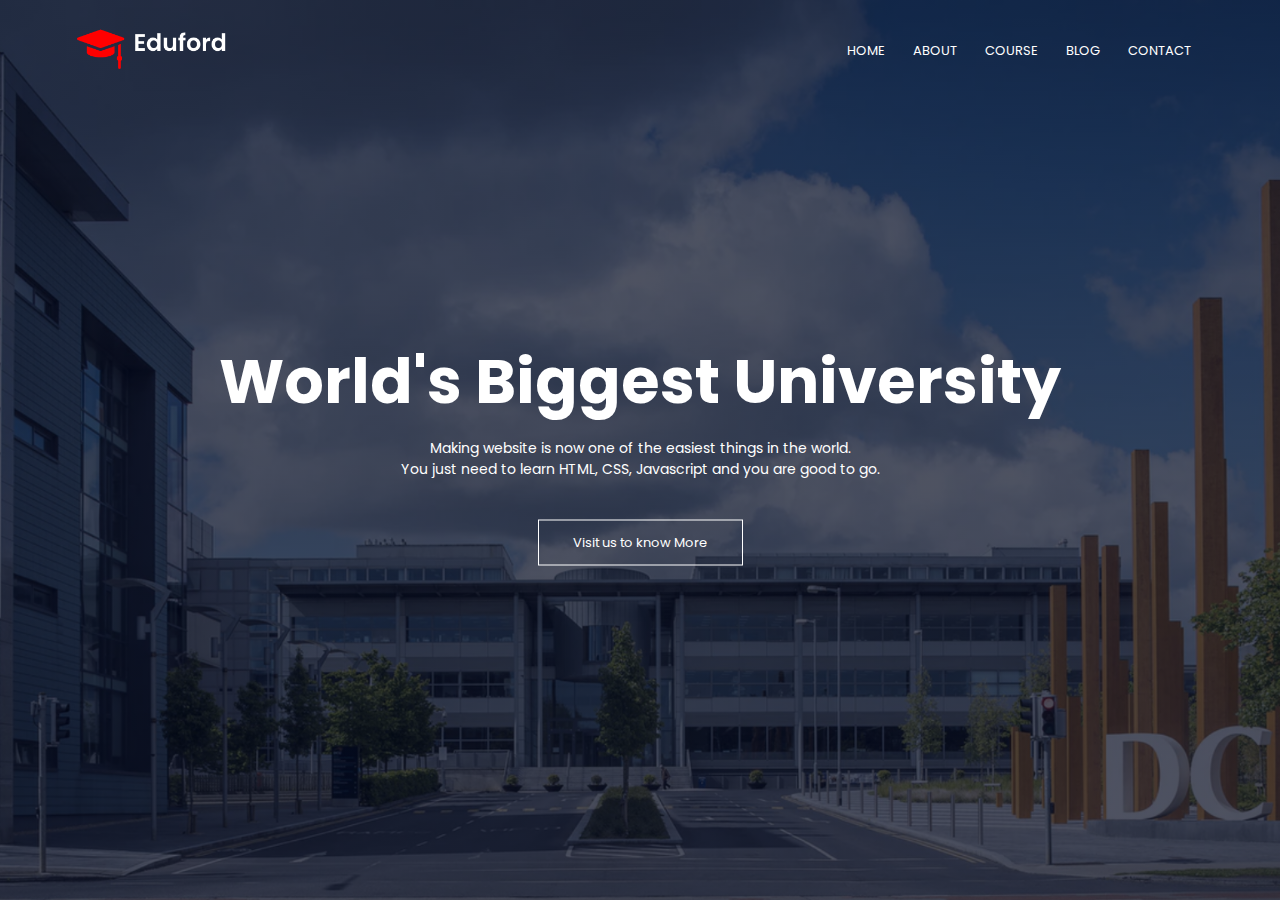
==== index.html @ 608ebccc "background headers and menu added" ====
<!DOCTYPE html>
<html lang="en">
<head>
    <meta charset="UTF-8">
    <meta http-equiv="X-UA-Compatible" content="IE=edge">
    <meta name="viewport" content="width=device-width, initial-scale=1.0">
    <title>University website</title>
    <link href="style.css" rel = "stylesheet">
    <link rel="preconnect" href="https://fonts.googleapis.com">
    <link rel="preconnect" href="https://fonts.gstatic.com" crossorigin>
    <link href="https://fonts.googleapis.com/css2?family=Poppins:wght@100;200;300;400;600;700&display=swap" rel="stylesheet">
    <link rel="stylesheet" href="https://stackpath.bootstrapcdn.com/font-awesome/4.7.0/css/font-awesome.min.css">
</head>
<body>
    <section class = "header">
        <nav>
            <a href="index.html"><img src = "images/logo.png"></a>
            <div class="nav-links" id="navLinks">
                <i class="fa fa-times" onclick="hideMenu()"></i>
                <ul>
                    <li><a href="">HOME </a> </li>
                    <li><a href="">ABOUT </a> </li>
                    <li><a href="">COURSE </a> </li>
                    <li><a href="">BLOG </a> </li>
                    <li><a href="">CONTACT </a> </li>
                </ul>


            </div>
            <i class="fa fa-bars"onclick="showMenu()"></i>
            
        </nav>
        <div class="text-box">
            <h1>World's Biggest University</h1>
            <p> Making website is now one of the easiest things in the world. <br> You just need to learn HTML, CSS, Javascript and you are good to go. </p>
            <a href= "" class = "hero-btn"> Visit us to know More</a>
        </div>

    </section>
    <!---JavaScript for Toggle Menu-->
    <script>
        var navLinks = document.getElementById("navLinks");

        function showMenu(){
            navLinks.style.right = "0"; 
        }
        function hideMenu(){
            navLinks.style.right = "-200px"; 
        }
    </script>
    
</body>
</html>
---- style.css ----
*{
    margin:0;
    padding: 0; 
    font-family: 'Poppins', sans-serif;
}
.header{
    min-height: 100vh;
    width: 100%; 
    background-image: linear-gradient(rgba(4,9,30,.7), rgba(4,9,30,.7)), url(images/banner.png); 
    background-position: center;
    background-size: cover; 
    position: relative; 
}
nav{
    display: flex; 
    padding: 2% 6%; 
    justify-content: space-between;
    align-items: center;
}
nav img{
    width: 150px;
}
.nav-links{
    flex: 1; 
    text-align: right; 

}
.nav-links ul li{
    list-style: none; 
    display: inline-block; 
    padding: 8px 12px;
    position: relative;
}
.nav-links ul li a{
    color: #fff; 
    text-decoration: none;
    font-size: 13px; 
}
.nav-links ul li::after{
    content:''; 
    width: 0%; 
    height: 2px;
    background: #f44336;
    display: block;
    margin: auto;
}
.nav-links ul li:hover::after{
    width: 100%; 
}
.text-box{
    width: 90%;
    color: #fff; 
    position: absolute; 
    top: 50%; 
    left: 50%;
    transform: translate(-50%, -50%); 
    text-align: center; 
}
.text-box h1{
    font-size: 62px;
}
.text-box p{
    margin: 10px 0 40px; 
    font-size: 14px; 
    color:#fff; 
}
.hero-btn{
    display: inline-block;
    text-decoration: none;
    color: #fff;
    border: 1px solid #fff; 
    padding: 12px 34px; 
    font-size: 13px;
    background: transparent; 
    position: relative;
    cursor:pointer; 

}
.hero-btn:hover{
    border: 1px solide #f44336; 
    background: #f44336; 
    transition: 1s;
}
nav .fa{
    display: none;
}

@media(max-width: 700px){
    .text-box h1{
        font-size: 20px;
    }
    .nav-links{
        position: absolute;
        background: #f44336; 
        height: 100vh; 
        width: 200 px; 
        top: 0;
        right: -200px; 
        text-align: left; 
        z-index: 2;
    }
    nav .fa{
        display: block; 
        color: #fff; 
        margin: 10px; 
        font-size: 22px; 
        cursor: pointer;
    }
    .nav-links ul{
        padding: 30px;

    }

}
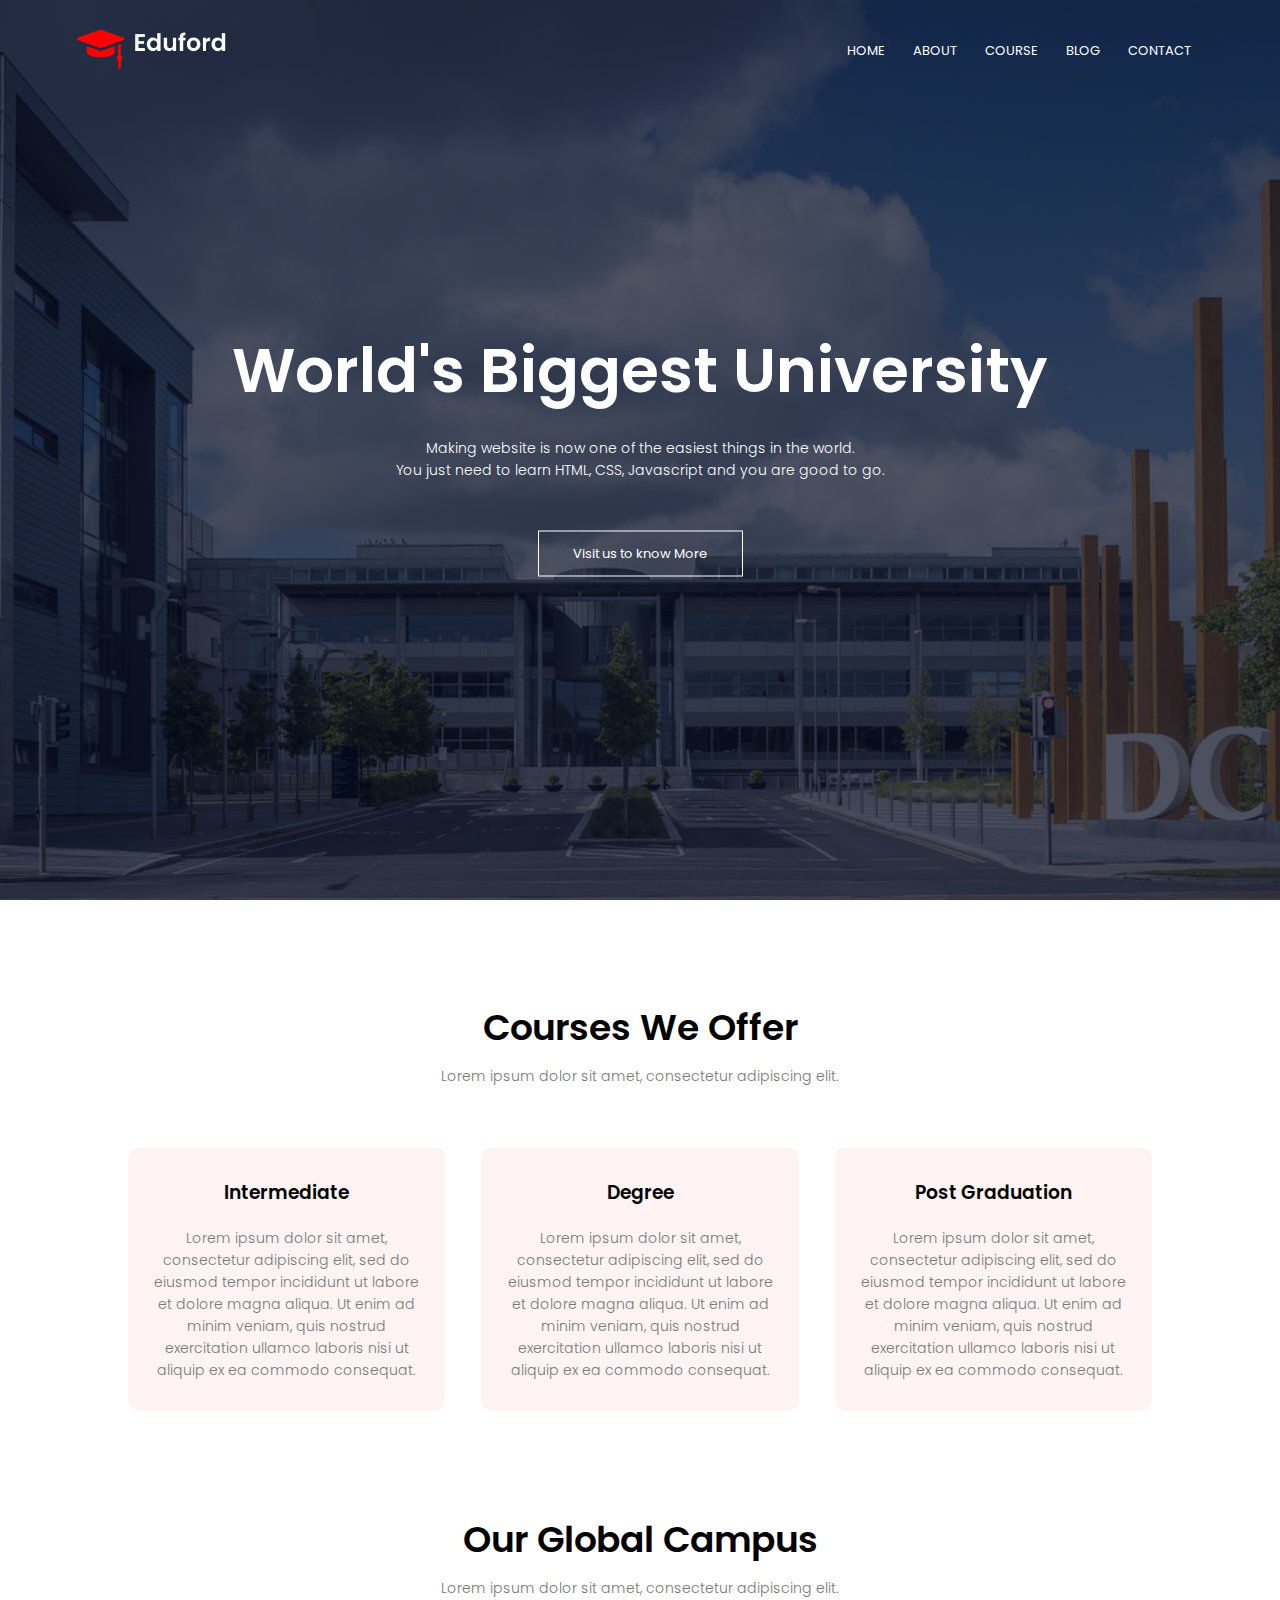
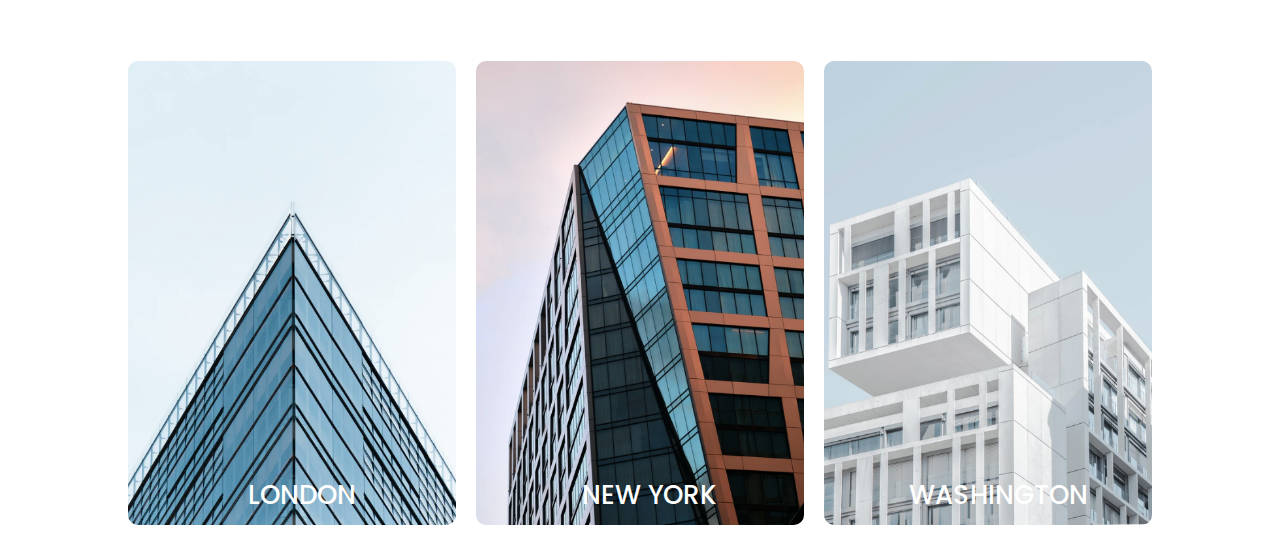
==== commit 6ff1c92e: "new sections added" ====
--- a/index.html
+++ b/index.html
@@ -37,6 +37,62 @@
         </div>
 
     </section>
+
+    <!---course-->
+
+    <section class = "course">
+        <h1> Courses We Offer</h1>
+        <p> Lorem ipsum dolor sit amet, consectetur adipiscing elit.</p>
+        <div class = "row">
+            <div class = "course-col">
+                <h3>Intermediate</h3>
+                <p>Lorem ipsum dolor sit amet, consectetur adipiscing elit, sed do eiusmod tempor incididunt ut labore et dolore magna aliqua. Ut enim ad minim veniam, quis nostrud exercitation ullamco laboris nisi ut aliquip ex ea commodo consequat.</p>
+
+            </div>
+            <div class = "course-col">
+                <h3>Degree</h3>
+                <p>Lorem ipsum dolor sit amet, consectetur adipiscing elit, sed do eiusmod tempor incididunt ut labore et dolore magna aliqua. Ut enim ad minim veniam, quis nostrud exercitation ullamco laboris nisi ut aliquip ex ea commodo consequat.</p>
+                
+            </div>
+            <div class = "course-col">
+                <h3>Post Graduation</h3>
+                <p>Lorem ipsum dolor sit amet, consectetur adipiscing elit, sed do eiusmod tempor incididunt ut labore et dolore magna aliqua. Ut enim ad minim veniam, quis nostrud exercitation ullamco laboris nisi ut aliquip ex ea commodo consequat.</p>
+                
+            </div>
+        </div>
+    </section>
+
+    <!----Campus-->
+    <section class = "campus">
+        <h1> Our Global Campus</h1>
+        <p> Lorem ipsum dolor sit amet, consectetur adipiscing elit.</p>
+
+        <div class="row">
+            <div class="campus-col">
+                <img src = "images/london.png">
+                <div class = "layer">
+                    <h3> LONDON</h3>
+                </div>
+            </div>
+            <div class="campus-col">
+                <img src = "images/newyork.png">
+                <div class = "layer">
+                    <h3> NEW YORK</h3>
+                </div>
+            </div>
+            <div class="campus-col">
+                <img src = "images/washington.png">
+                <div class = "layer">
+                    <h3> WASHINGTON</h3>
+                </div>
+            </div>
+            
+
+        </div>
+    </section>
+
+
+
     <!---JavaScript for Toggle Menu-->
     <script>
         var navLinks = document.getElementById("navLinks");
--- a/style.css
+++ b/style.css
@@ -98,6 +98,7 @@
         right: -200px; 
         text-align: left; 
         z-index: 2;
+        transition: 1s; 
     }
     nav .fa{
         display: block; 
@@ -112,3 +113,101 @@
     }
 
 }
+
+/*----course-----*/
+
+.course{
+    width: 80%;
+    margin: auto; 
+    text-align: center;
+    padding-top: 100px; 
+}
+
+h1{
+    font-size: 36px;
+    font-weight: 600;
+}
+p{
+    color: #777; 
+    font-size: 14px;
+    font-weight: 300;
+    line-height: 22px; 
+    padding: 10px; 
+}
+.row{
+    margin-top: 5%;
+    display: flex; 
+    justify-content: space-between;
+}
+.course-col{
+    flex-basis: 31%; 
+    background: #fff3f3; 
+    border-radius: 10px; 
+    margin-bottom: 5%;
+    padding: 20px 12px; 
+    box-sizing: border-box;
+}
+h3{
+    text-align: center;
+    font-weight: 600;
+    margin: 10px;
+}
+.course-col:hover{
+    box-shadow: 0 0 20px 0px rgba(0, 0, 0, .2);
+}
+
+@media(max-width: 700px){
+    .row{
+        flex-direction: column;
+    }
+}
+
+/*------Campus----------*/
+
+.campus{
+    width: 80%;
+    margin: auto; 
+    text-align: center; 
+    padding-top: 50px;
+}
+.campus-col{
+    flex-basis: 32%;
+    border-radius: 10px;
+    margin-bottom: 30px;
+    position: relative; 
+    overflow: hidden;
+}
+.campus-col img{
+    width: 100%; 
+    display: block; 
+}
+.layer{
+    background: transparent; 
+    height: 100%; 
+    width: 100%;
+    position: absolute; 
+    top: 0; 
+    left: 0; 
+    transition: .5s; 
+}
+.layer:hover{
+    background: rgba(226,0,0,.7); 
+
+}
+.layer h3{
+    width: 100%; 
+    font-weight: 500; 
+    color: #fff; 
+    font-size: 26px;
+    bottom: 0; 
+    left: 50%; 
+    transform: translateX(-50%);
+    position: absolute; 
+    transition: .5s;
+}
+
+.layer:hover h3{
+    bottom: 49%; 
+    opacity: 1; 
+
+}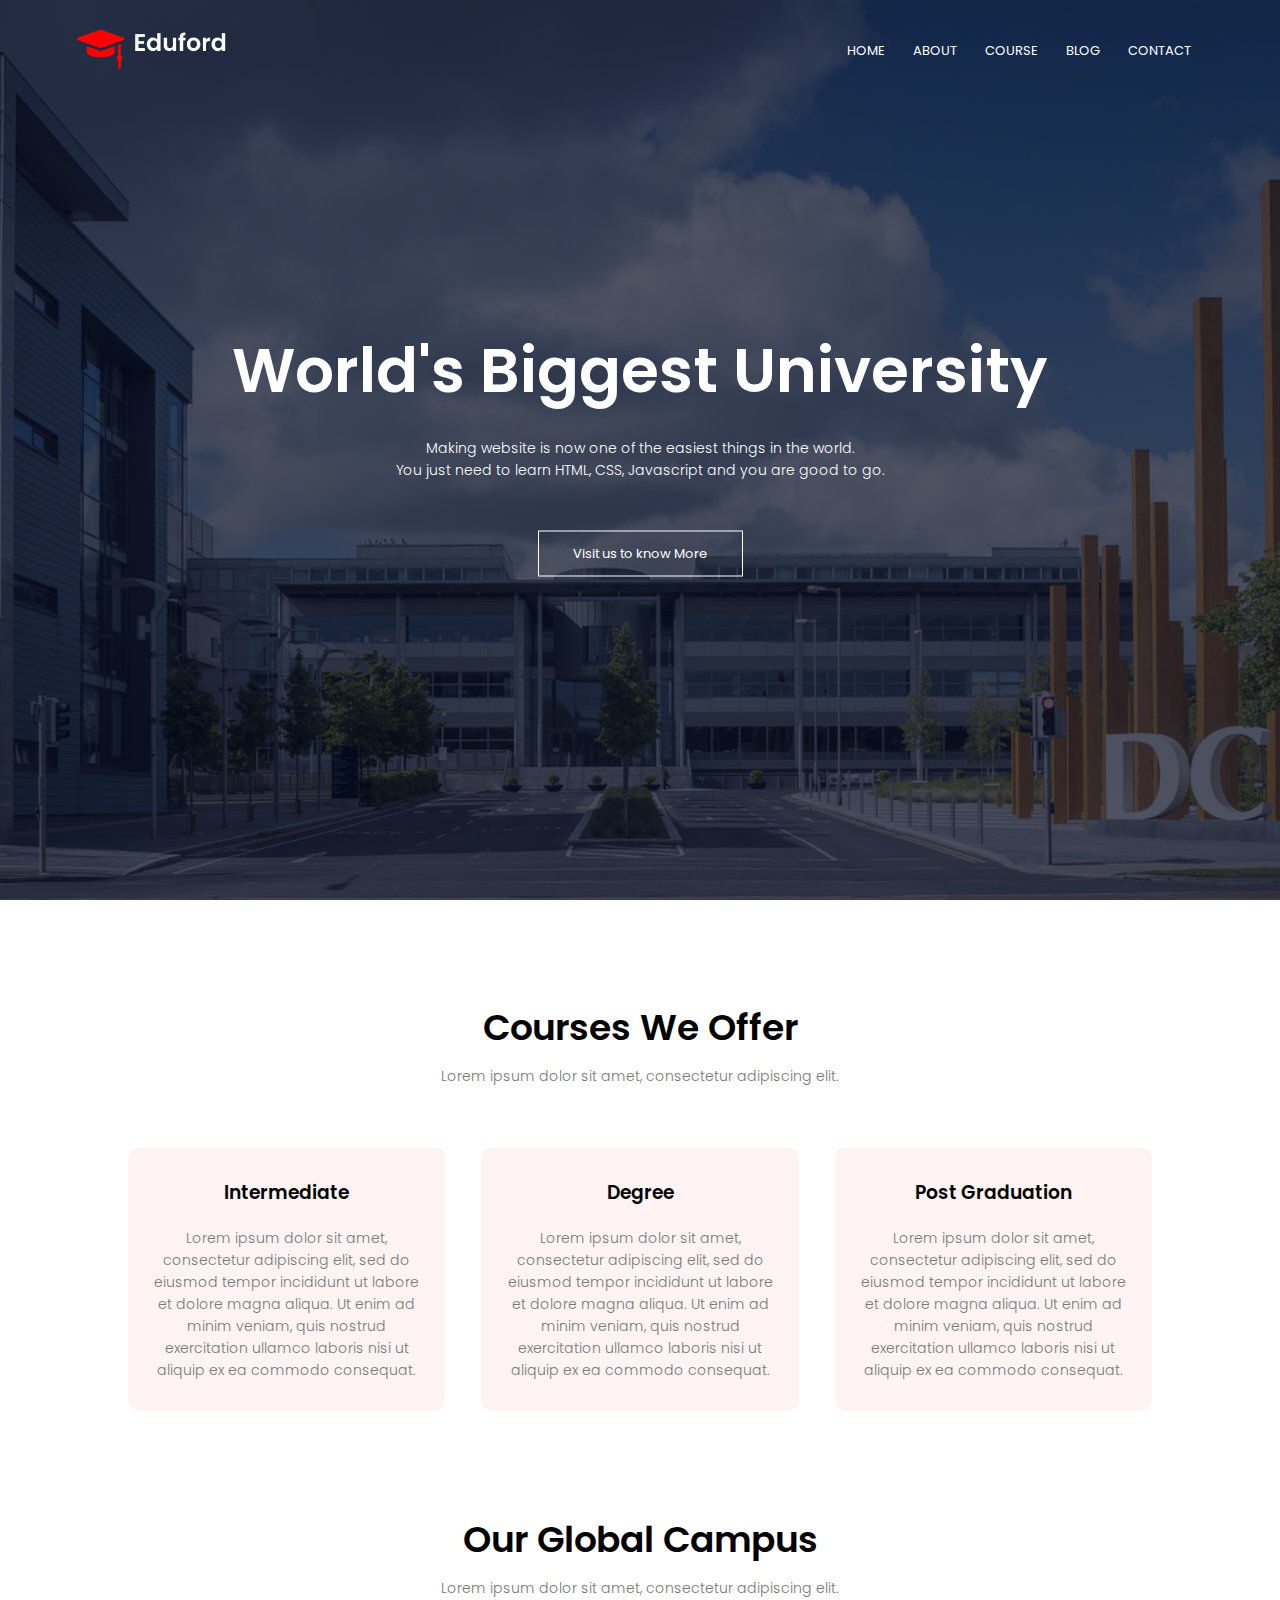
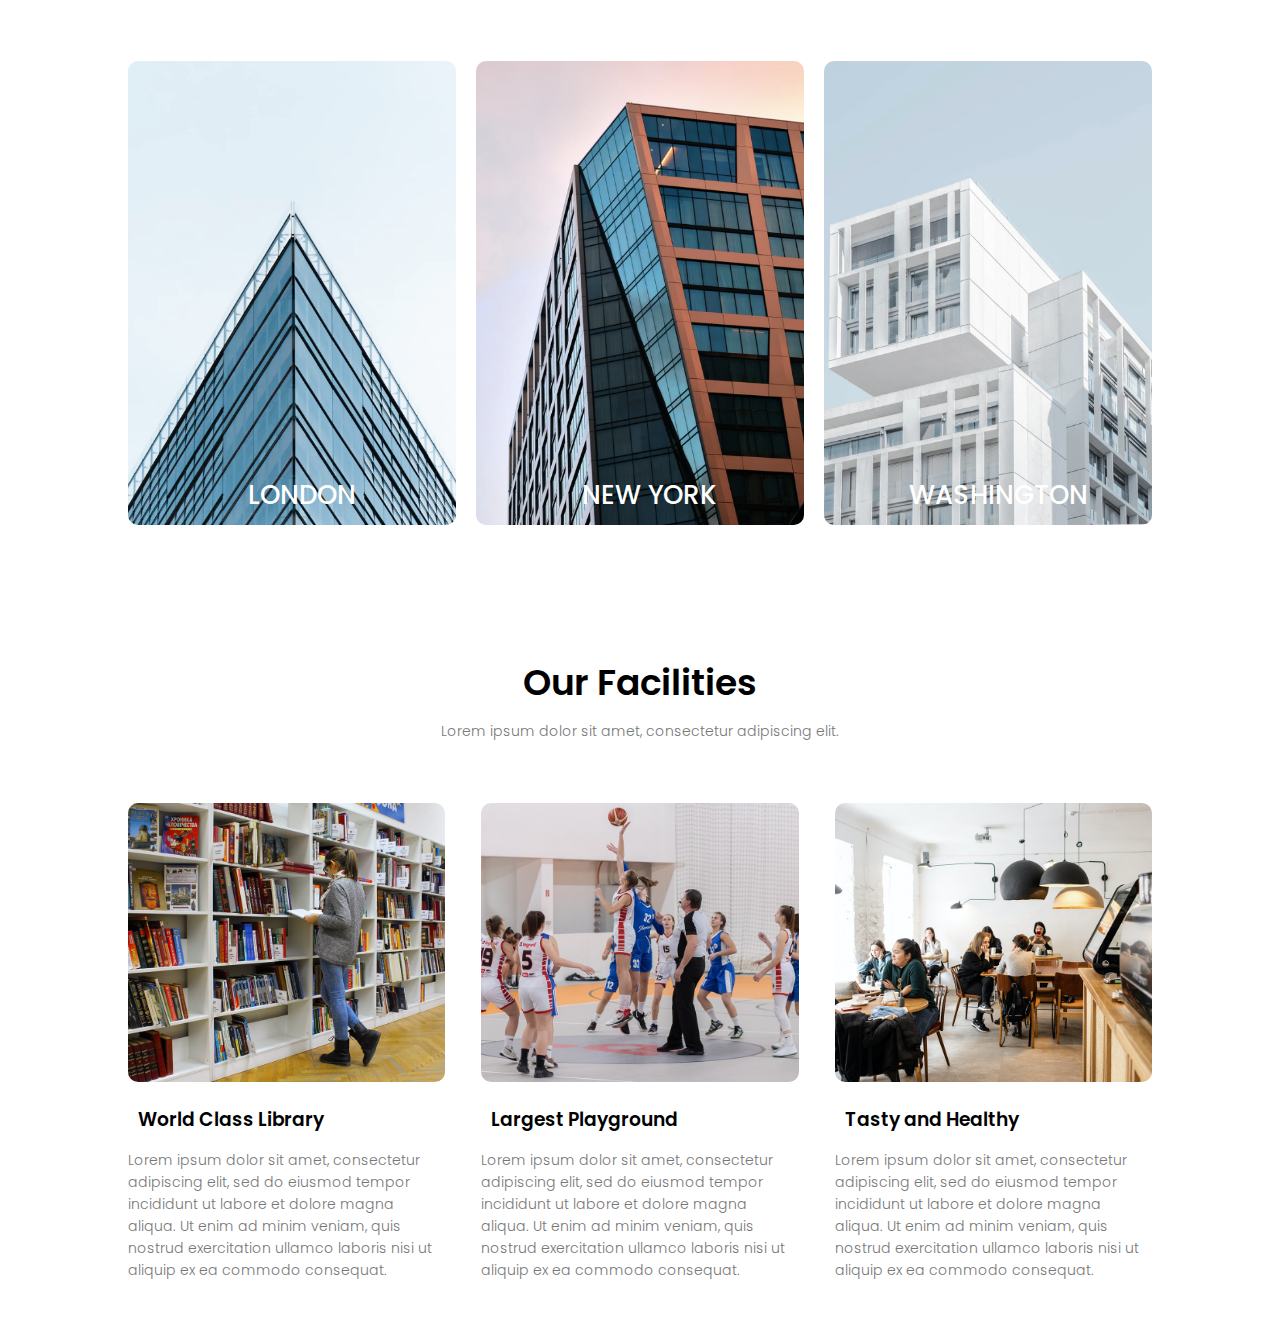
==== commit 7ee46ccf: "last section added to home page" ====
--- a/index.html
+++ b/index.html
@@ -91,6 +91,33 @@
         </div>
     </section>
 
+    <!----Facilties-->
+
+    <section class = "facilities">
+        <h1>Our Facilities</h1>
+        <p> Lorem ipsum dolor sit amet, consectetur adipiscing elit.</p>
+        <div class = "row">
+            <div class = "facilities-col">
+                <img src = "images/library.png">
+                <h3>World Class Library</h3>
+                <p>Lorem ipsum dolor sit amet, consectetur adipiscing elit, sed do eiusmod tempor incididunt ut labore et dolore magna aliqua. Ut enim ad minim veniam, quis nostrud exercitation ullamco laboris nisi ut aliquip ex ea commodo consequat.</p>
+
+            </div>
+            <div class = "facilities-col">
+                <img src = "images/basketball.png">
+                <h3>Largest Playground</h3>
+                <p>Lorem ipsum dolor sit amet, consectetur adipiscing elit, sed do eiusmod tempor incididunt ut labore et dolore magna aliqua. Ut enim ad minim veniam, quis nostrud exercitation ullamco laboris nisi ut aliquip ex ea commodo consequat.</p>
+
+            </div>
+            <div class = "facilities-col">
+                <img src = "images/cafeteria.png">
+                <h3>Tasty and Healthy</h3>
+                <p>Lorem ipsum dolor sit amet, consectetur adipiscing elit, sed do eiusmod tempor incididunt ut labore et dolore magna aliqua. Ut enim ad minim veniam, quis nostrud exercitation ullamco laboris nisi ut aliquip ex ea commodo consequat.</p>
+
+            </div>
+        </div>
+    </section>
+
 
 
     <!---JavaScript for Toggle Menu-->
--- a/style.css
+++ b/style.css
@@ -210,4 +210,31 @@
     bottom: 49%; 
     opacity: 1; 
 
+}
+
+/*-----facilities----*/
+.facilities{
+    width: 80%;
+    margin: auto; 
+    text-align: center; 
+    padding-top:100px; 
+}
+.facilities-col{
+    flex-basis: 31%;
+    border-radius: 10px; 
+    margin-bottom: 5%; 
+    text-align: left; 
+}
+
+.facilities-col img{
+    width: 100%; 
+    border-radius: 10px;
+}
+.facilities-col p{
+    padding: 0; 
+}
+.facilities-col h3{
+    margin-top: 16px; 
+    margin-bottom: 15px;
+    text-align: left; 
 }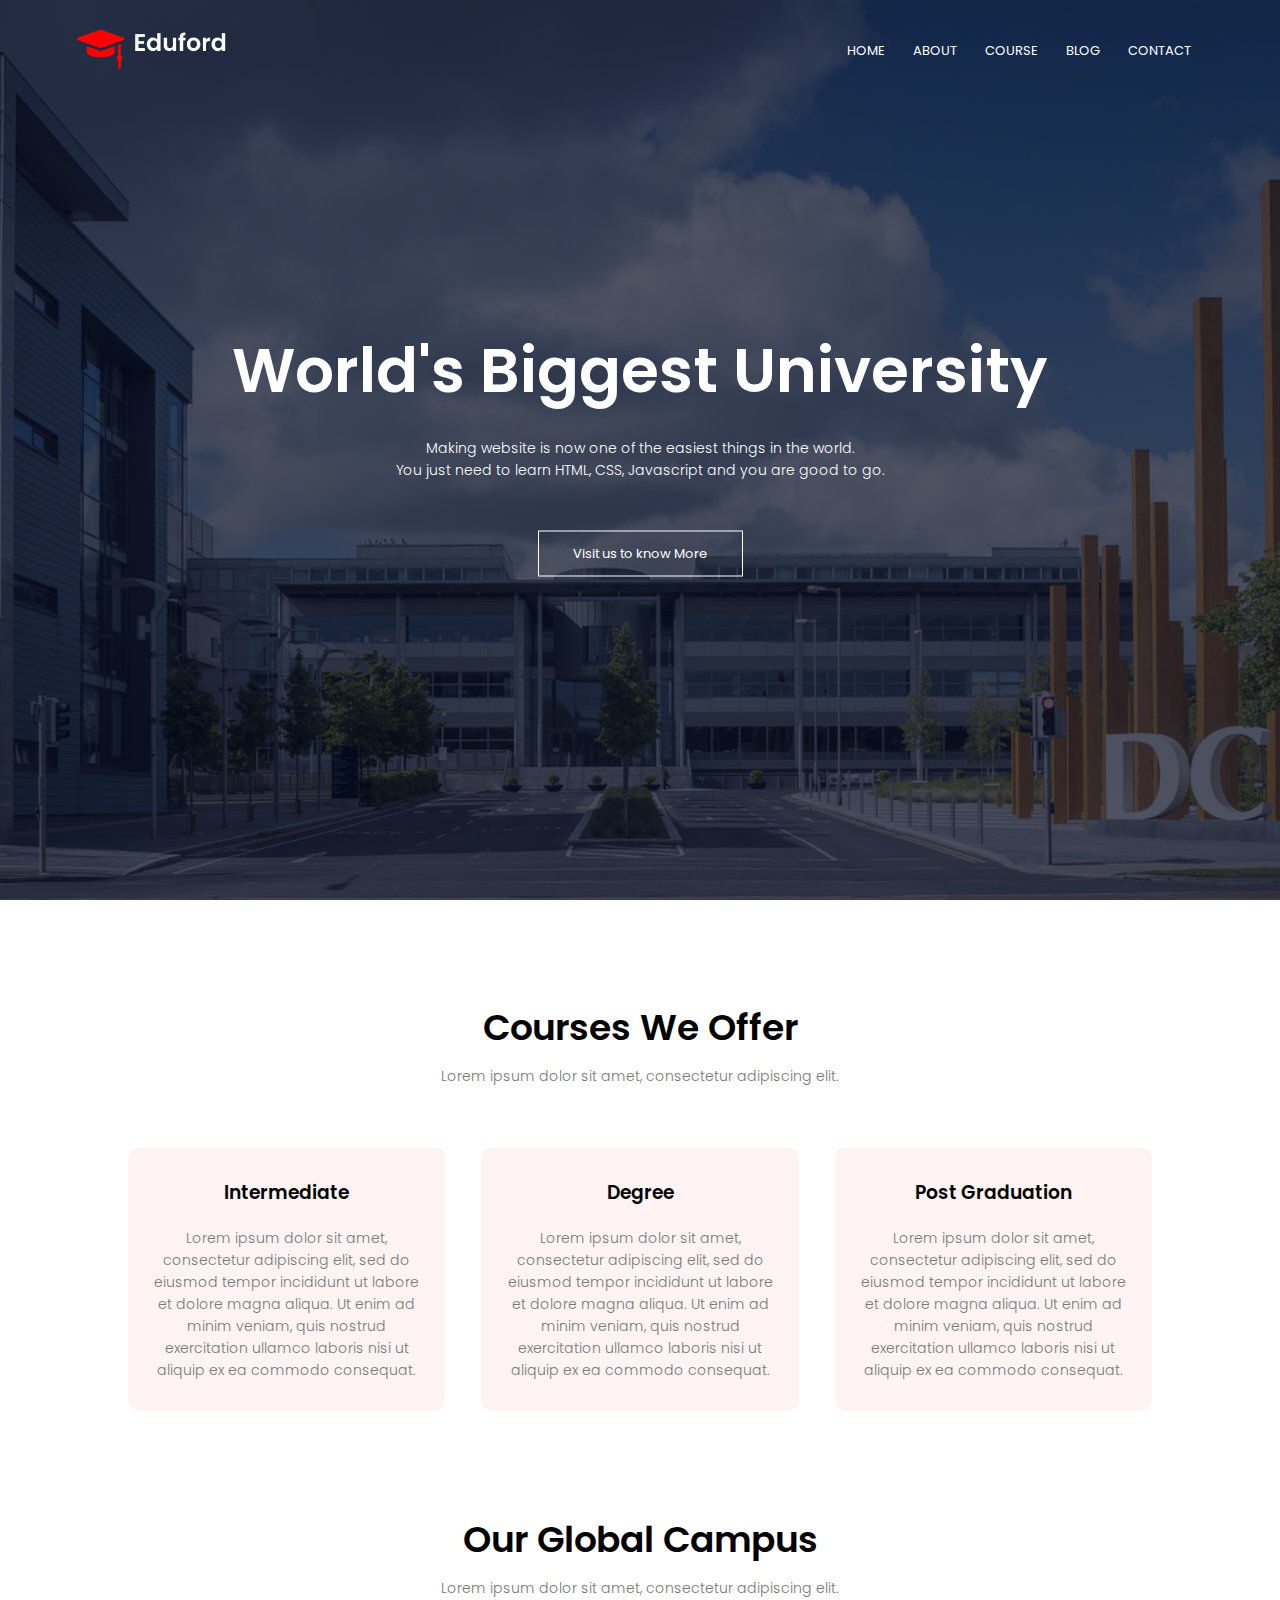
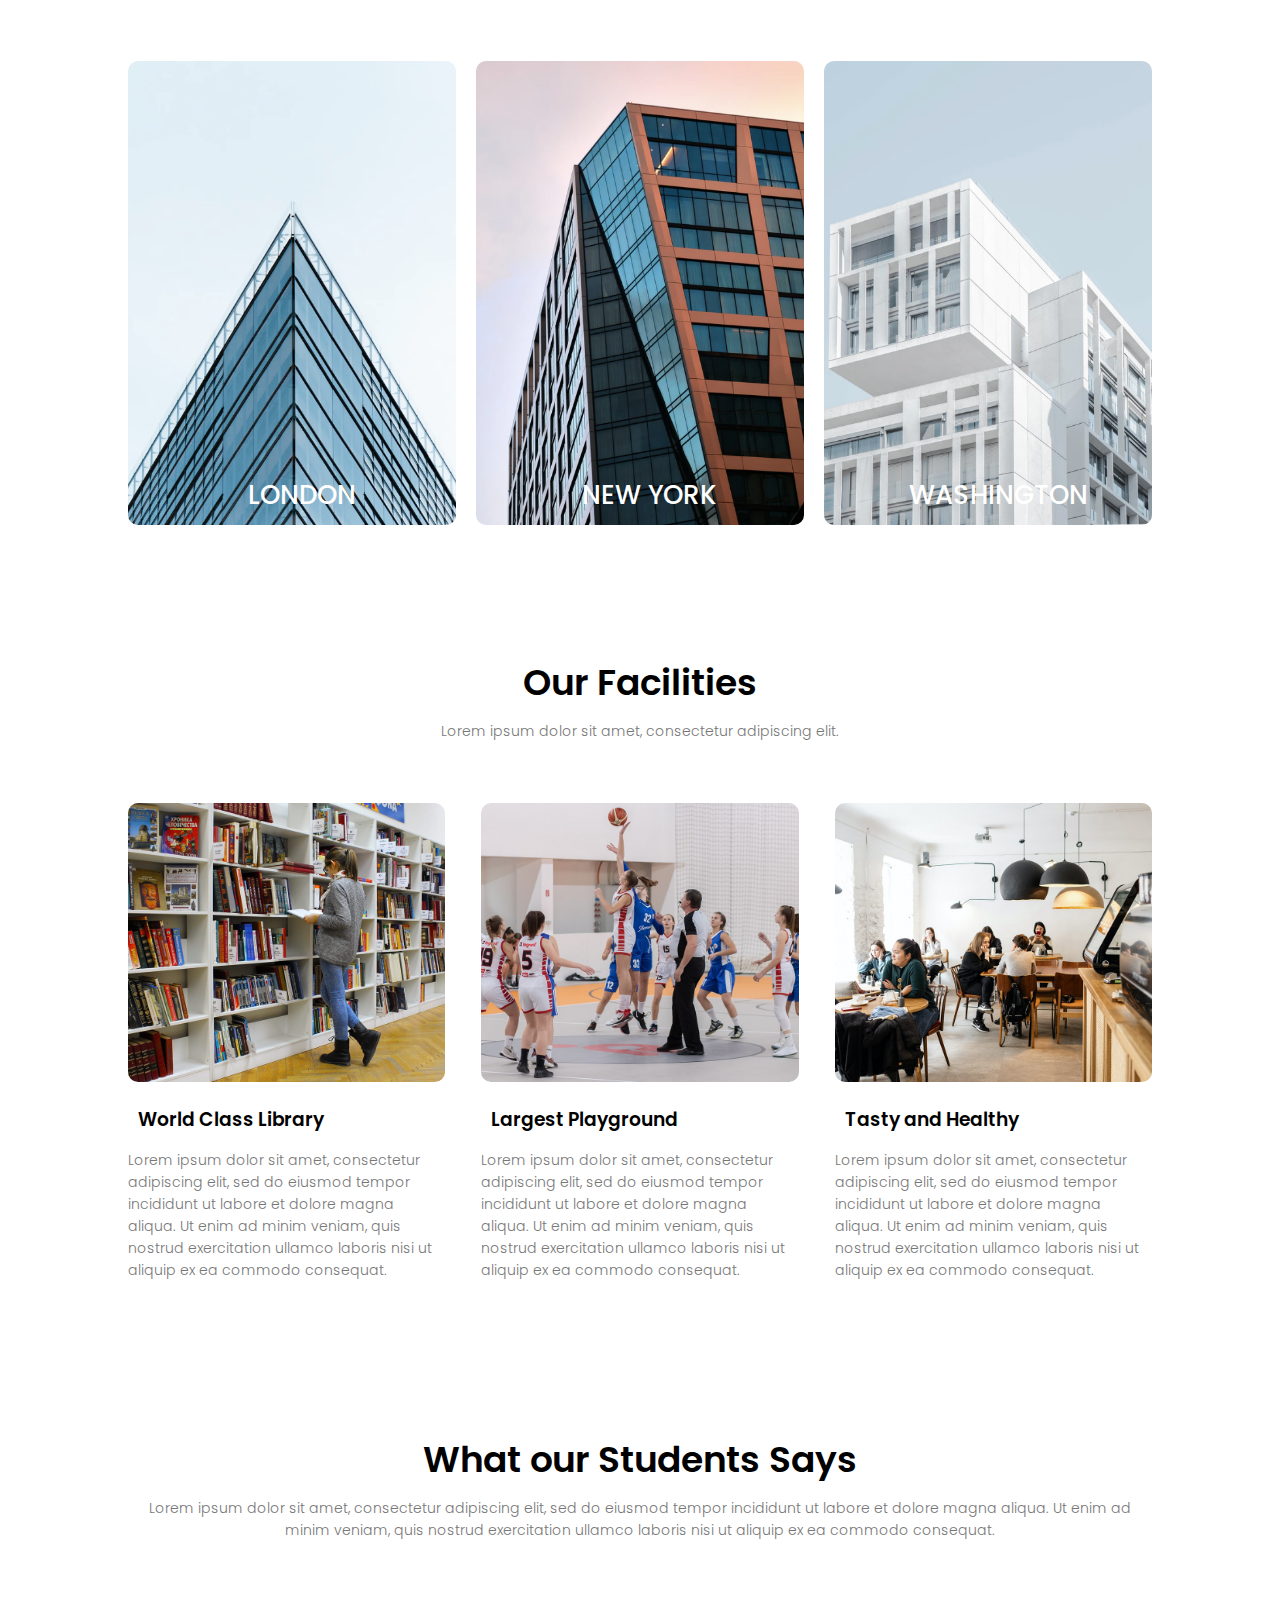
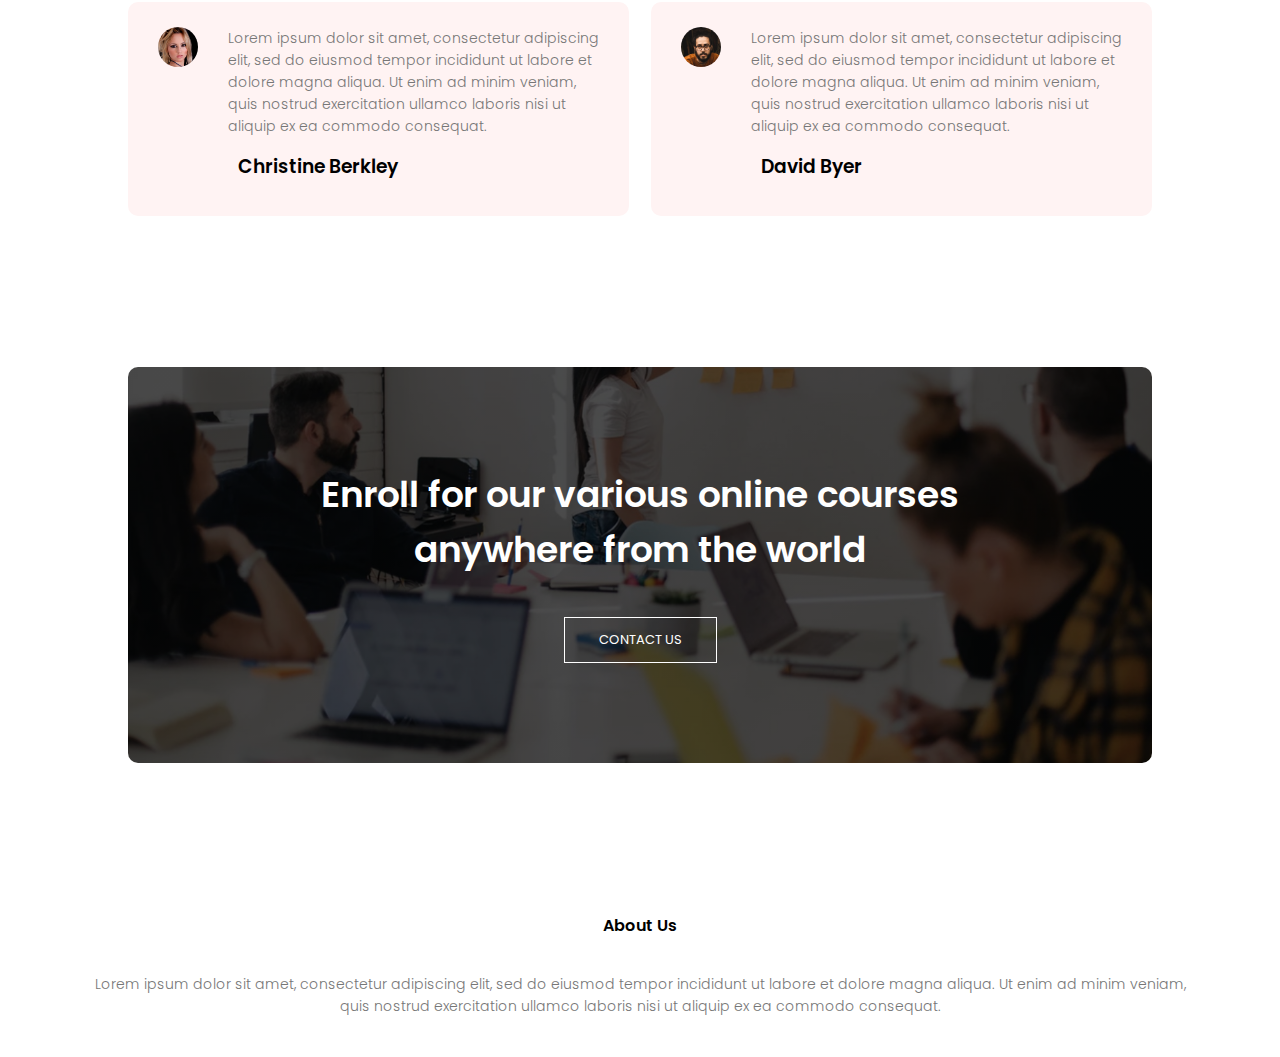
==== commit bd5a2038: "home page design is finished" ====
--- a/index.html
+++ b/index.html
@@ -117,6 +117,49 @@
             </div>
         </div>
     </section>
+<!----testimonials-->
+<section class = "testimonials">
+    <h1> What our Students Says</h1>
+    <p>Lorem ipsum dolor sit amet, consectetur adipiscing elit, sed do eiusmod tempor incididunt ut labore et dolore magna aliqua. Ut enim ad minim veniam, quis nostrud exercitation ullamco laboris nisi ut aliquip ex ea commodo consequat.</p>
+    <div class = "row">
+        <div class = "testimonials-col">
+            <img src = "images/user1.jpg">
+            <div>
+                <p>Lorem ipsum dolor sit amet, consectetur adipiscing elit, sed do eiusmod tempor incididunt ut labore et dolore magna aliqua. Ut enim ad minim veniam, quis nostrud exercitation ullamco laboris nisi ut aliquip ex ea commodo consequat.</p>
+                <h3>Christine Berkley</h3>
+            </div>
+        </div>
+        <div class = "testimonials-col">
+            <img src = "images/user2.jpg">
+            <div>
+                <p>Lorem ipsum dolor sit amet, consectetur adipiscing elit, sed do eiusmod tempor incididunt ut labore et dolore magna aliqua. Ut enim ad minim veniam, quis nostrud exercitation ullamco laboris nisi ut aliquip ex ea commodo consequat.</p>
+                <h3>David Byer</h3>
+            </div>
+        </div>
+    </div>
+</section>
+
+<!----Call to Action-->
+
+<section class = "cta">
+    <h1>Enroll for our various online courses <br> anywhere from the world</h1>
+    <a href="" class = "hero-btn">CONTACT US</a>
+</section>
+
+<!----footer-->
+
+<section class = "footer"> 
+    <h4>About Us</h4>
+    <p>Lorem ipsum dolor sit amet, consectetur adipiscing elit, sed do eiusmod tempor incididunt ut labore et dolore magna aliqua. Ut enim ad minim veniam, <br> quis nostrud exercitation ullamco laboris nisi ut aliquip ex ea commodo consequat.</p>
+
+</section>
+
+
+
+
+
+
+
 
 
 
--- a/style.css
+++ b/style.css
@@ -237,4 +237,75 @@
     margin-top: 16px; 
     margin-bottom: 15px;
     text-align: left; 
-}+}
+
+/*-----testimonials------*/
+
+.testimonials{
+    width: 80%; 
+    margin: auto; 
+    padding-top: 100px; 
+    text-align: center;
+}
+.testimonials-col{
+    flex-basis: 44%;
+    border-radius: 10px;
+    margin-bottom: 5%;
+    text-align: left;
+    background: #fff3f3; 
+    padding: 25px;
+    cursor: pointer;
+    display: flex;
+
+}
+.testimonials-col img{
+    height:40px; 
+    margin-left: 5px;
+    margin-right: 30px; 
+    border-radius: 50%;
+}
+.testimonials-col p{
+    padding: 0;
+}
+.testimonials-col h3{
+    margin-top: 15px; 
+    text-align: left;
+}
+
+/*---call to action-----*/
+
+.cta{
+    margin: 100px auto; 
+    width: 80%;
+    background-image: linear-gradient(rgba(0,0,0,.7), rgba(0,0,0,.7)), url(images/banner2.jpg);
+    background-position: center;
+    background-size: cover;
+    border-radius: 10px;
+    text-align:center; 
+    padding: 100px 0;
+}
+.cta h1{
+    color: #fff; 
+    margin-bottom: 40px;
+    padding: 0; 
+}
+@media(max-width: 700px){
+    .cta h1{
+        font-size: 24px; 
+    }
+}
+
+/*---footer-----*/
+.footer{
+    width: 100%; 
+    text-align: center; 
+    padding: 30px 0; 
+
+}
+.footer h4{
+    margin-bottom: 25px;
+    margin-top: 20px;
+    font-weight: 600; 
+    
+}
+
